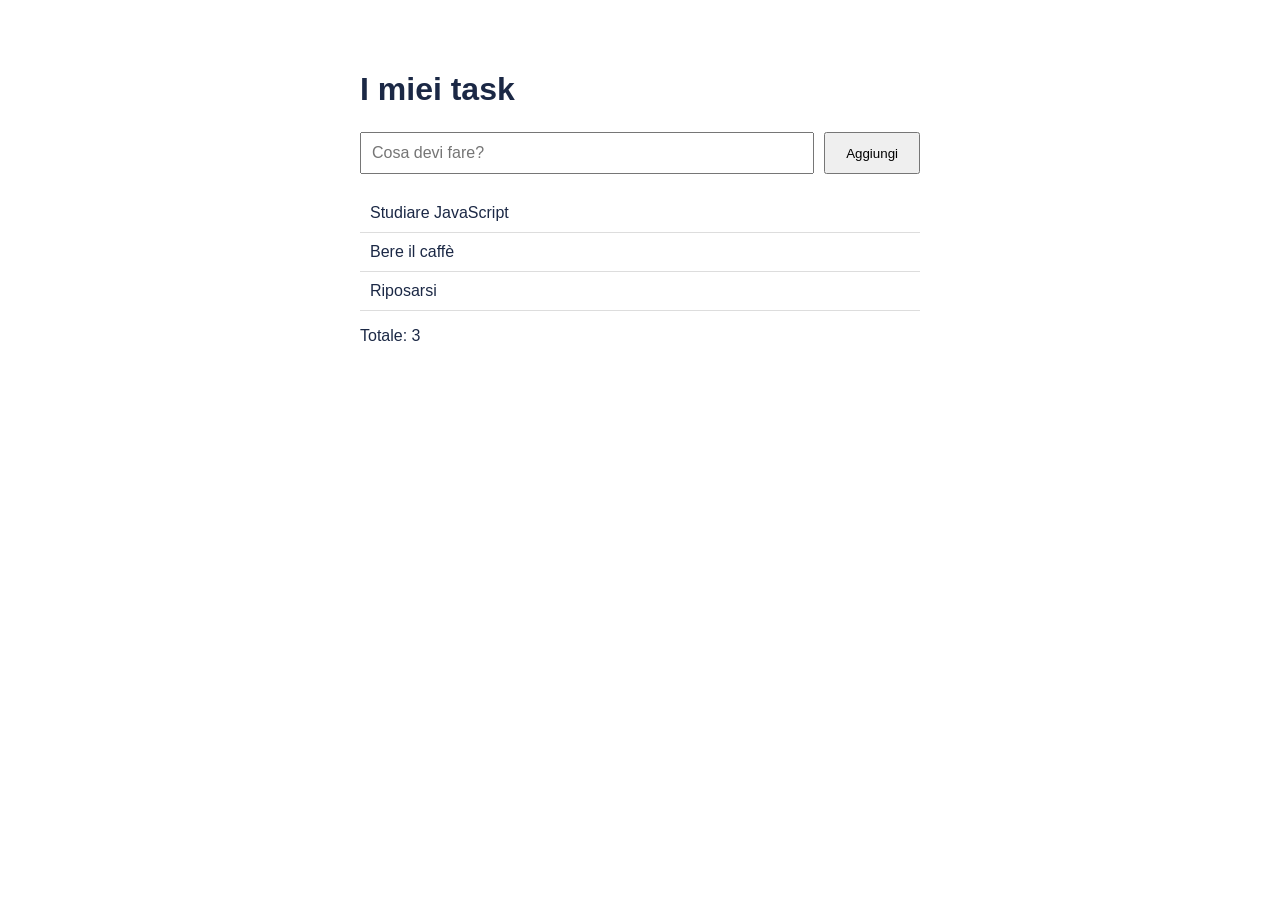
==== D2 - Esercizio del pomeriggio/index.html @ 8ba8ed88 "inizio esercizi pomeriggio" ====
<!DOCTYPE html>
<html lang="it">
  <head>
    <meta charset="UTF-8" />
    <title>Task Manager</title>
    <link rel="stylesheet" href="style.css" />
  </head>
  <body>
    <h1 id="titolo">I miei task</h1>

    <div class="aggiunta">
      <input id="nuovo-task" placeholder="Cosa devi fare?" />
      <button id="bottone-aggiungi">Aggiungi</button>
    </div>

    <ul id="lista-task"></ul>

    <p>Totale: <span id="contatore">0</span></p>

    <script src="script.js"></script>
  </body>
</html>
---- D2 - Esercizio del pomeriggio/style.css ----
* {
  box-sizing: border-box;
}

body {
  font-family: Arial, Helvetica, sans-serif;
  max-width: 600px;
  margin: 30px auto;
  padding: 20px;
  color: #1b2845;
}

h1 {
  margin-bottom: 24px;
}

.aggiunta {
  display: flex;
  gap: 10px;
  margin-bottom: 20px;
}

input {
  flex: 1;
  padding: 10px;
  font-size: 16px;
  font-family: inherit;
}

button {
  padding: 10px 20px;
  cursor: pointer;
  font-family: inherit;
}

ul {
  list-style: none;
  padding: 0;
}

li {
  padding: 10px;
  border-bottom: 1px solid #ddd;
}

/* Aggiungi qui le tue regole CSS per:
   - .priorita-alta / .priorita-media / .priorita-bassa
   - .badge (l'etichetta della priorità dentro il task)
   - .data (la data di creazione)
   - .evidenziato (sfondo giallo, bordo)
*/
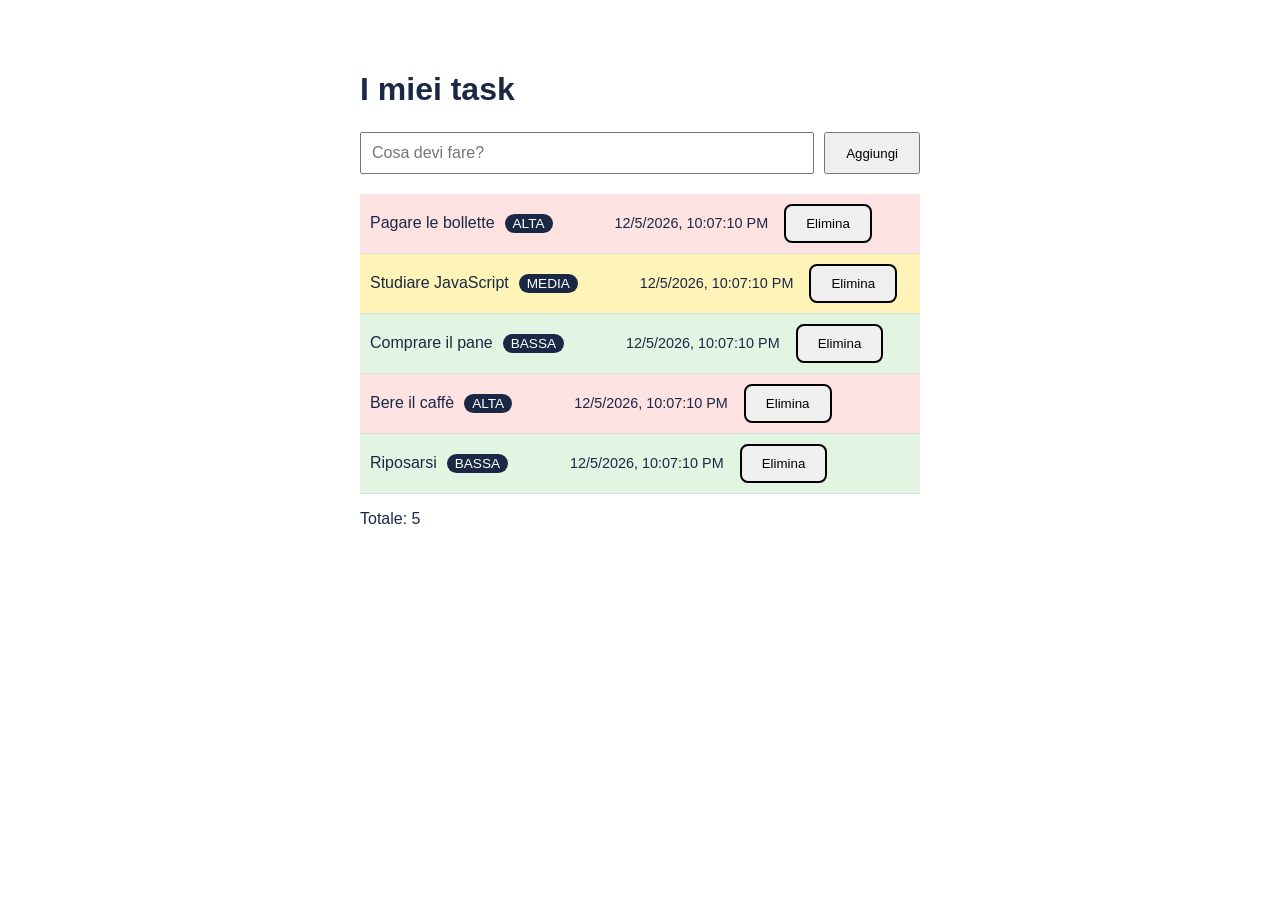
==== commit 4d3430d4: "consegna" ====
--- a/D2 - Esercizio del pomeriggio/index.html
+++ b/D2 - Esercizio del pomeriggio/index.html
@@ -16,7 +16,6 @@
     <ul id="lista-task"></ul>
 
     <p>Totale: <span id="contatore">0</span></p>
-
     <script src="script.js"></script>
   </body>
 </html>
--- a/D2 - Esercizio del pomeriggio/style.css
+++ b/D2 - Esercizio del pomeriggio/style.css
@@ -49,3 +49,45 @@
    - .data (la data di creazione)
    - .evidenziato (sfondo giallo, bordo)
 */
+
+.priorita-alta {
+  background-color: #FDE2E2;
+}
+
+.priorita-media {
+  background-color: #fff4b8;
+}
+
+.priorita-bassa {
+  background-color: #E2F5E2;
+}
+
+.badge {
+  background-color: #1B2845;
+  color: white;
+  font-size: 0.85rem;
+  border-radius: 999px;
+  padding: 2px 8px;
+  margin-left: 10px;
+  text-transform: uppercase;
+}
+
+.evidenziato {
+  background-color: #fffbe6;
+  border: 2px solid #f6c948;
+}
+
+.btn-elimina {
+  display: inline-block;
+  border: 2px solid black;
+  border-radius: 8px;
+  margin-left: 16px;
+  margin-right: 0px;
+}
+
+.date {
+  font-size: 0.9em;
+  margin-left: 62px;
+  margin-right: 0px;
+  text-align: center;
+}
